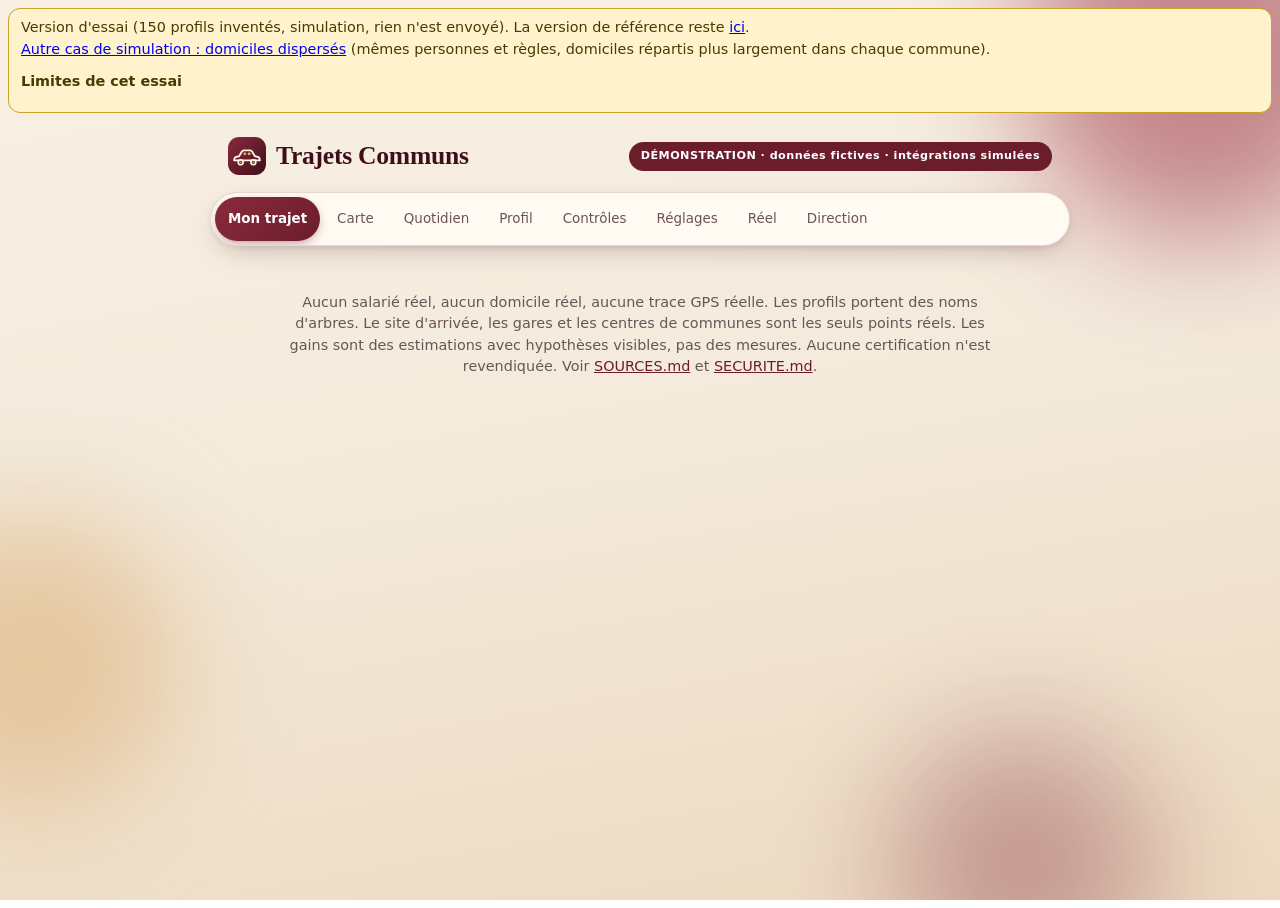
==== essai-150/index.html @ b48a5b40 "Rename 4-index.html to index.html" ====
<!doctype html>
<html lang="fr">
<head>
<meta charset="utf-8">
<meta name="viewport" content="width=device-width, initial-scale=1, viewport-fit=cover">
<meta http-equiv="Content-Security-Policy" content="default-src 'self'; script-src 'self'; style-src 'self'; img-src 'self' data: https://data.geopf.fr; connect-src https://data.geopf.fr https://router.project-osrm.org; object-src 'none'; base-uri 'self'; form-action 'none'; upgrade-insecure-requests">
<meta name="referrer" content="strict-origin-when-cross-origin">
<meta name="theme-color" content="#6b1d2c">
<title>Essai 150 profils, journées complètes - Trajets Communs</title>
<meta name="description" content="Démonstration de covoiturage domicile-travail avec données fictives : appariement, bilan CO2 et euros, contrôles anti-abus. Aucune donnée réelle.">
<link rel="stylesheet" href="../base.css">
<link rel="stylesheet" href="../extra.css">
<link rel="stylesheet" href="../parcours.css">
<link rel="stylesheet" href="../essai-leaflet/leaflet.css">
<link rel="stylesheet" href="../essai-leaflet/leaflet-essai.css">
<link rel="stylesheet" href="essai150.css">
</head>
<body>
<div class="bandeau-essai" role="note"><p>Version d'essai (150 profils inventés, simulation, rien n'est envoyé). La version de référence reste <a href="../">ici</a>.</p><p><a href="index-disperse.html">Autre cas de simulation : domiciles dispersés</a> (mêmes personnes et règles, domiciles répartis plus largement dans chaque commune).</p><details><summary>Limites de cet essai</summary><p>Aucun seuil n'est adopté : le plafond de minutes conducteur est un paramètre de simulation (Réglages). Les durées sont précalculées, sans trafic. Le tracé routier d'un groupe est demandé à OSRM (serveur public de démonstration) quand on le sélectionne. Les personnes sans groupe n'ont aucun trajet proposé et aucun repli n'est défini.</p></details></div>
<div class="fond-deco" aria-hidden="true"><i></i><i></i><i></i></div>
<header class="entete">
  <div class="marque"><svg class="logo" viewBox="0 0 48 48" role="img" aria-label="Logo Trajets Communs : une voiture partagée par deux personnes, dessinée d'un trait fin">
    <defs><linearGradient id="lg-f" x1="0" y1="0" x2="1" y2="1"><stop offset="0" stop-color="#8d2a3f"/><stop offset="1" stop-color="#3e0f19"/></linearGradient></defs>
    <rect width="48" height="48" rx="14" fill="url(#lg-f)"/>
    <path d="M8 29.5 V27.6 Q8 25.7 10.4 25.1 L14 24.3 L17.4 18.6 Q18.3 17.2 20 17 L28 17 Q29.7 17.2 30.6 18.6 L34 24.3 L37.6 25.1 Q40 25.7 40 27.6 V29.5" fill="none" stroke="#fff6e8" stroke-width="2.3" stroke-linecap="round" stroke-linejoin="round"/>
    <path d="M8 29.5 H40" fill="none" stroke="#fff6e8" stroke-width="2.3" stroke-linecap="round"/>
    <circle cx="16" cy="32" r="3.1" fill="#4a1320" stroke="#fff6e8" stroke-width="2.1"/>
    <circle cx="32" cy="32" r="3.1" fill="#4a1320" stroke="#fff6e8" stroke-width="2.1"/>
    <circle cx="16" cy="32" r="1.1" fill="#e3b765"/>
    <circle cx="32" cy="32" r="1.1" fill="#e3b765"/>
    <circle cx="21.3" cy="21.3" r="1.8" fill="#e3b765"/>
    <circle cx="26.7" cy="21.3" r="1.8" fill="#e3b765"/>
  </svg><h1>Trajets Communs</h1></div>
  <span class="etiq-demo" role="note">DÉMONSTRATION · données fictives · intégrations simulées</span>
</header>
<nav class="onglets onglets-large" role="tablist" aria-label="Sections">
  <button data-vue="parcours" class="actif" role="tab">Mon trajet</button>
  <button data-vue="carte" role="tab">Carte</button>
  <button data-vue="semaine" role="tab">Quotidien</button>
  <button data-vue="profil" role="tab">Profil</button>
  <button data-vue="controles" role="tab">Contrôles</button>
  <button data-vue="reglages" role="tab">Réglages</button>
  <button data-vue="reel" role="tab">Réel</button>
  <button data-vue="dg" role="tab">Direction</button>
</nav>
<main>
  <section id="vue-parcours" class="vue actif"></section>
  <section id="vue-carte" class="vue"></section>
  <section id="vue-semaine" class="vue"></section>
  <section id="vue-profil" class="vue"></section>
  <section id="vue-controles" class="vue"></section>
  <section id="vue-reglages" class="vue"></section>
  <section id="vue-reel" class="vue"></section>
  <section id="vue-dg" class="vue"></section>
</main>
<section id="resume150" aria-label="Bilan des journées simulées"></section>
<footer class="pied">
  <p>Aucun salarié réel, aucun domicile réel, aucune trace GPS réelle. Les profils portent des noms d'arbres. Le site d'arrivée, les gares et les centres de communes sont les seuls points réels. Les gains sont des estimations avec hypothèses visibles, pas des mesures. Aucune certification n'est revendiquée. Voir <a href="SOURCES.md">SOURCES.md</a> et <a href="SECURITE.md">SECURITE.md</a>.</p>
</footer>
<script src="../data.js"></script>
<script src="params150.js"></script>
<script src="route-data150.js"></script>
<script src="engine-v2.js"></script>
<script src="population150.js"></script>
<script src="traces150.js"></script>
<script src="app150.js"></script>
<script src="../essai-leaflet/leaflet.js"></script>
<script src="parcours150.js"></script>
<script src="resume150.js"></script>
</body>
</html>
---- base.css ----
/* Beige et bordeaux, matières en verre dépoli. Tout reste lisible sans l'effet (repli opaque) et sans animation (prefers-reduced-motion). */
:root{
 --beige:#f4ebdd;--beige-2:#ead9c0;--creme:#fffaf2;
 --bordeaux:#6b1d2c;--bordeaux-2:#8a2a3c;--bordeaux-nuit:#3e0f19;
 --texte:#2a1a1b;--doux:#6a5456;--ok:#2f6b3f;--alerte:#9c1c1c;--or:#b9802f;
 --verre:rgba(255,250,243,.66);--verre-fort:rgba(255,250,243,.84);--bord:rgba(107,29,44,.16);
 --ombre:0 10px 30px -12px rgba(62,15,25,.35),0 2px 6px rgba(62,15,25,.08);
 --rayon:20px;--ease:cubic-bezier(.22,.8,.3,1);
 --serif:ui-serif,"New York","Iowan Old Style",Georgia,"Times New Roman",serif;
}
*{box-sizing:border-box;margin:0}
html{-webkit-text-size-adjust:100%;scroll-padding-top:86px}
body{font-family:system-ui,-apple-system,"Segoe UI",Roboto,sans-serif;color:var(--texte);line-height:1.5;background:linear-gradient(170deg,#f8f0e3 0%,var(--beige) 45%,#ecd9bf 100%);background-attachment:fixed;min-height:100vh;padding-bottom:env(safe-area-inset-bottom);overflow-x:hidden}
.fond-deco{position:fixed;inset:0;z-index:-1;pointer-events:none;overflow:hidden}
.fond-deco i{position:absolute;border-radius:50%;filter:blur(60px);opacity:.55}
.fond-deco i:nth-child(1){width:360px;height:360px;background:#9c3347;top:-120px;right:-100px;animation:flotte 16s ease-in-out infinite alternate}
.fond-deco i:nth-child(2){width:300px;height:300px;background:#d9a86b;bottom:10%;left:-120px;opacity:.5;animation:flotte 20s ease-in-out infinite alternate-reverse}
.fond-deco i:nth-child(3){width:260px;height:260px;background:#7a2236;bottom:-90px;right:10%;opacity:.35;animation:flotte 18s ease-in-out infinite alternate}
@keyframes flotte{to{transform:translate(30px,24px) scale(1.08)}}

.entete{padding:calc(16px + env(safe-area-inset-top)) 18px 10px;max-width:860px;margin:0 auto;display:flex;flex-wrap:wrap;justify-content:space-between;align-items:center;gap:10px}
.marque{display:flex;align-items:center;gap:10px}
.logo{width:34px;height:34px;border-radius:50%;background:radial-gradient(circle at 35% 30%,#fff 0 18%,transparent 19%),radial-gradient(circle,var(--creme) 0 44%,var(--bordeaux) 46% 100%);box-shadow:var(--ombre);flex-shrink:0}
.entete h1{font-family:var(--serif);font-size:1.35rem;color:var(--bordeaux-nuit);letter-spacing:-.01em;font-weight:700}
.semaine-nav{display:flex;align-items:center;gap:6px;background:var(--verre);border:1px solid var(--bord);border-radius:999px;padding:3px;backdrop-filter:blur(14px) saturate(1.4);-webkit-backdrop-filter:blur(14px) saturate(1.4)}
.semaine-nav button{background:transparent;border:0;color:var(--bordeaux);font-size:1.3rem;width:40px;height:40px;border-radius:50%;cursor:pointer;transition:background .2s,transform .2s var(--ease)}
.semaine-nav button:hover{background:rgba(107,29,44,.1)}.semaine-nav button:active{transform:scale(.92)}
.semaine-nav span{font-size:.88rem;font-weight:600;color:var(--bordeaux-nuit);padding:0 6px;min-width:120px;text-align:center}

.onglets{display:flex;gap:4px;position:sticky;top:8px;z-index:5;max-width:560px;margin:6px auto 8px;padding:4px;width:calc(100% - 24px);background:var(--creme);border:1px solid var(--bord);border-radius:999px;box-shadow:var(--ombre);backdrop-filter:blur(18px) saturate(1.5);-webkit-backdrop-filter:blur(18px) saturate(1.5)}
.onglets button{flex:1;padding:9px 4px;background:none;border:0;border-radius:999px;font-size:.84rem;color:var(--doux);cursor:pointer;transition:background .25s var(--ease),color .25s,transform .15s}
.onglets button:active{transform:scale(.96)}
.onglets button.actif{background:linear-gradient(135deg,var(--bordeaux-2),var(--bordeaux));color:#fff;font-weight:600;box-shadow:0 4px 12px -4px rgba(107,29,44,.6)}
main{max-width:860px;margin:0 auto;padding:10px 12px 20px}
.vue{display:none}.vue.actif{display:block;animation:entree .45s var(--ease) both}
@keyframes entree{from{opacity:0;transform:translateY(10px)}to{opacity:1;transform:none}}

.carte,.bandeau-budget,.hero{background:var(--verre);border:1px solid rgba(255,255,255,.7);box-shadow:var(--ombre),inset 0 1px 0 rgba(255,255,255,.8);border-radius:var(--rayon);padding:16px;margin-bottom:12px;backdrop-filter:blur(18px) saturate(1.5);-webkit-backdrop-filter:blur(18px) saturate(1.5)}
@supports not ((backdrop-filter:blur(1px)) or (-webkit-backdrop-filter:blur(1px))){.carte,.bandeau-budget,.hero,.onglets,.semaine-nav{background:var(--verre-fort)}}
h2{font-family:var(--serif);color:var(--bordeaux-nuit);font-weight:700;letter-spacing:-.01em}
h3{color:var(--bordeaux)}

/* Bloc de génération */
.hero{background:linear-gradient(150deg,rgba(255,250,243,.8),rgba(246,228,208,.62));padding:20px 18px}
.surtitre{font-size:.76rem;text-transform:uppercase;letter-spacing:.09em;color:var(--bordeaux-2);font-weight:700}
.hero h2{font-size:1.55rem;line-height:1.18;margin:6px 0 8px}
.sous-titre{color:var(--doux);font-size:.93rem;max-width:56ch}
.hero-actions{display:flex;flex-wrap:wrap;gap:10px;margin-top:16px}
.statut{margin-top:10px}
button{font:inherit;min-height:44px;cursor:pointer}
.principal,button.petit.principal{background:linear-gradient(135deg,#9b2d42,var(--bordeaux) 60%,var(--bordeaux-nuit));color:#fff;border:0;box-shadow:0 8px 20px -8px rgba(107,29,44,.8),inset 0 1px 0 rgba(255,255,255,.25);position:relative;overflow:hidden}
.grand{padding:13px 22px;border-radius:999px;font-size:1rem;font-weight:650}
.principal::after{content:"";position:absolute;inset:0;background:linear-gradient(110deg,transparent 35%,rgba(255,255,255,.28) 50%,transparent 65%);transform:translateX(-120%)}
.principal:hover::after{transform:translateX(120%);transition:transform .8s var(--ease)}
.principal:hover{transform:translateY(-1px)}.principal:active{transform:scale(.97)}
.grand,.secondaire,button.petit{transition:transform .2s var(--ease),box-shadow .2s,background .2s}
.secondaire{padding:12px 18px;border-radius:999px;border:1px solid var(--bord);background:rgba(255,255,255,.55);color:var(--bordeaux);font-weight:600}
.secondaire:hover{background:#fff}.secondaire:active{transform:scale(.97)}
.alerte,.alerte-carte{background:#fbe9e7;border:1px solid #e6b3ad;color:#7a1a14;border-radius:12px;padding:8px 12px;font-size:.86rem;margin-top:10px}
.alerte-carte{margin:6px 0}
.filtres{margin-top:14px;animation:entree .35s var(--ease) both}
.groupe{border:1px solid var(--bord);border-radius:16px;padding:12px;margin:10px 0;background:rgba(255,255,255,.4);min-width:0}
.groupe legend{font-weight:700;color:var(--bordeaux);padding:0 6px;font-size:.95rem}
.groupe legend small{font-weight:500;color:var(--doux);font-size:.74rem;margin-left:4px}
.puces{display:grid;grid-template-columns:repeat(auto-fill,minmax(128px,1fr));gap:8px;margin-top:8px}
.puce{position:relative;display:block}
.puce input{position:absolute;opacity:0;inset:0;width:100%;height:100%;margin:0;cursor:pointer}
.puce span{display:flex;flex-direction:column;border:1px solid var(--bord);background:rgba(255,255,255,.7);color:var(--texte);border-radius:14px;padding:7px 13px;font-size:.86rem;min-height:44px;justify-content:center;transition:background .2s,color .2s,transform .15s var(--ease)}
.puce span small{font-size:.68rem;color:var(--doux);line-height:1.2;max-width:22ch}
.puce:hover span{background:#fff}.puce input:active+span{transform:scale(.95)}
.puce input:checked+span{background:linear-gradient(135deg,var(--bordeaux-2),var(--bordeaux));color:#fff;border-color:var(--bordeaux);animation:pop .3s var(--ease)}
.puce input:checked+span small{color:#f0d9dc}
.puce input:checked+span::before{content:"✓ Exclu";font-size:.68rem;font-weight:700;letter-spacing:.03em}
.puce input:focus-visible+span{outline:3px solid var(--or);outline-offset:2px}
.puce-mot{display:inline-flex;justify-self:start;align-items:center;gap:4px;background:var(--bordeaux);color:#fff;border-radius:14px;padding:4px 4px 4px 12px;font-size:.86rem}
.retire{background:rgba(255,255,255,.2);border:0;color:#fff;border-radius:50%;width:32px;height:32px;min-height:32px}
@keyframes pop{0%{transform:scale(.92)}60%{transform:scale(1.05)}100%{transform:scale(1)}}

/* Cartes de repas */
.liste-repas{display:grid;gap:12px}
.repas{padding:0;overflow:hidden;display:grid;grid-template-columns:1fr}
.repas .visuel{position:relative;aspect-ratio:360/216;max-height:230px;overflow:hidden;background:var(--beige-2)}
.repas .visuel :is(svg,img){display:block;width:100%;height:100%;object-fit:cover}
.etiquette{position:absolute;left:10px;bottom:8px;font-size:.66rem;background:rgba(255,250,243,.8);color:var(--doux);border-radius:999px;padding:2px 9px;backdrop-filter:blur(6px);-webkit-backdrop-filter:blur(6px)}
.repas .corps{padding:14px 16px 6px}
.repas .detail{margin:0 16px 14px}
.repas.conflit{outline:2px solid #d98b84}
.anime .repas{animation:monte .6s var(--ease) both;animation-delay:calc(var(--i)*70ms)}
.anime .repas .visuel :is(svg,img){animation:assiette .8s var(--ease) both;animation-delay:calc(var(--i)*70ms)}
@keyframes monte{from{opacity:0;transform:translateY(22px) scale(.98)}to{opacity:1;transform:none}}
@keyframes assiette{from{transform:scale(1.12) rotate(-3deg)}to{transform:none}}
.vapeur path{animation:vapeur 3.2s ease-in-out infinite;stroke-dasharray:60;transform-origin:center}
.vapeur path:nth-child(2){animation-delay:.6s}.vapeur path:nth-child(3){animation-delay:1.2s}
@keyframes vapeur{0%{opacity:0;stroke-dashoffset:60}40%{opacity:.8}100%{opacity:0;stroke-dashoffset:-30}}
.repas-tete{display:flex;justify-content:space-between;align-items:flex-start;gap:8px}
.repas-tete h2{font-size:1.15rem;line-height:1.25}
.jour{color:var(--bordeaux-2);font-size:.72rem;font-weight:700;letter-spacing:.07em;margin-bottom:3px;text-transform:uppercase}
.puces-info{margin-top:8px;display:flex;flex-wrap:wrap;gap:4px}
.badge{display:inline-block;font-size:.72rem;padding:3px 10px;border-radius:999px;background:rgba(107,29,44,.09);color:var(--bordeaux);font-weight:600}
.badge.long{background:#f6e1c0;color:#7a4b0a}
.meta{color:var(--doux);font-size:.8rem;margin-top:6px}
.allerg{color:#7a4b0a;font-weight:600}
.actions{display:flex;gap:8px;margin:12px 0 8px;flex-wrap:wrap}
button.petit{font-size:.84rem;padding:8px 14px;border-radius:999px;border:1px solid rgba(107,29,44,.35);background:rgba(255,255,255,.6);color:var(--bordeaux);font-weight:600}
button.petit:hover{background:#fff}button.petit:active{transform:scale(.96)}
.detail{border-top:1px dashed var(--bord);padding-top:10px;font-size:.9rem;animation:entree .3s var(--ease) both}
.detail h3{font-size:.9rem;margin:10px 0 4px}.detail ul{padding-left:18px}.detail li{margin:2px 0}
.alternatives{background:#f8ebd0;border-radius:12px;padding:8px 10px;font-size:.8rem;margin-top:8px;color:#5f3b05}
.masque{display:none}
.bandeau-budget{display:flex;justify-content:space-between;align-items:center;gap:12px}
.bandeau-budget .montant{font-size:1.25rem;font-weight:700;font-family:var(--serif);white-space:nowrap}
.ok{color:var(--ok)}.ko{color:var(--alerte)}
.note{font-size:.8rem;color:var(--doux);margin-top:8px}
.complements h2{font-size:1.05rem}

/* Bilan, courses, foyer */
.limites{border:1px solid var(--bord);border-left:4px solid var(--bordeaux);background:rgba(255,255,255,.55);border-radius:12px;padding:10px 14px;margin:10px 0;font-size:.86rem}
.limites h3{font-size:.95rem;margin-bottom:4px}
.limites ul{padding-left:18px}.limites li{margin:4px 0}
.table-wrap{overflow-x:auto}
table{width:100%;border-collapse:collapse;font-size:.85rem}
th,td{text-align:right;padding:7px 8px;border-bottom:1px solid var(--bord)}
th:first-child,td:first-child{text-align:left}
th{color:var(--bordeaux);font-weight:700}
.barre{height:8px;background:rgba(107,29,44,.12);border-radius:4px;overflow:hidden;min-width:70px}
.barre>i{display:block;height:100%;background:linear-gradient(90deg,#b8485c,var(--bordeaux));transition:width .6s var(--ease)}
.barre>i.depasse{background:#c04b2a}
.reperes li{margin:4px 0;font-size:.9rem;list-style:none}
.incomplet{display:block;font-size:.65rem;color:#8a4b00;max-width:160px}
.rayon-titre{font-family:var(--serif);font-size:1rem;margin:16px 0 6px;color:var(--bordeaux)}
.ligne-course{display:flex;justify-content:space-between;align-items:center;padding:8px 0;border-bottom:1px solid var(--bord);font-size:.92rem;gap:8px;transition:opacity .3s}
.ligne-course .qte{color:var(--doux);white-space:nowrap;font-size:.84rem}
.ligne-course.barree{opacity:.45;text-decoration:line-through}
.ligne-course label{display:flex;align-items:center;gap:10px;min-height:32px}
.ligne-course input{width:22px;height:22px;flex-shrink:0;accent-color:var(--bordeaux)}
.ligne-course span:first-child{overflow-wrap:anywhere}
.total-courses{font-weight:700;margin-top:14px;font-size:1.05rem}
form.ajout{display:flex;gap:8px;margin-top:12px}
form.ajout input,.ajout select{flex:1;min-width:0;max-width:100%;padding:10px 12px;border:1px solid var(--bord);border-radius:14px;font-size:.92rem;background:rgba(255,255,255,.8);color:var(--texte)}
form.ajout button{padding:10px 18px;border:0;border-radius:999px;background:var(--bordeaux);color:#fff;font-weight:600}
.champ{margin-bottom:14px}
.champ label{display:block;font-size:.85rem;font-weight:600;margin-bottom:4px;color:var(--bordeaux-nuit)}
.champ input[type=number],.champ select{width:100%;padding:10px 12px;border:1px solid var(--bord);border-radius:14px;font-size:.95rem;background:rgba(255,255,255,.8)}
.coches{display:flex;flex-wrap:wrap;gap:8px}
.coches label{border:1px solid var(--bord);border-radius:999px;padding:7px 13px;font-size:.82rem;cursor:pointer;background:rgba(255,255,255,.6);font-weight:500;margin:0;display:inline-flex;align-items:center;gap:6px;min-height:40px}
.coches input{accent-color:var(--bordeaux)}
.pyramide{padding-left:20px;font-size:.9rem}.pyramide li{padding:10px 0;border-bottom:1px solid var(--bord)}
.pied{padding:18px 16px 28px;font-size:.72rem;color:var(--doux);text-align:center;max-width:760px;margin:0 auto}
.pied a{color:var(--bordeaux)}
small{font-weight:normal}
.sr-only{position:absolute;width:1px;height:1px;padding:0;overflow:hidden;clip:rect(0,0,0,0);white-space:nowrap}
input,select{font:inherit}
button:focus-visible,input:focus-visible,select:focus-visible,summary:focus-visible{outline:3px solid var(--or);outline-offset:2px}

@media (min-width:720px){
 .entete h1{font-size:1.6rem}
 .hero h2{font-size:2rem}
 .repas{grid-template-columns:300px 1fr;grid-template-rows:auto auto}
 .repas .visuel{grid-row:1/3;max-height:none;aspect-ratio:auto;height:100%;min-height:240px}
 .repas .visuel :is(svg,img){height:100%}
 .repas .detail{grid-column:2}
 main{padding:14px 16px 24px}
}
@media(max-width:420px){
 form.ajout{flex-wrap:wrap}.ajout input,.ajout select{flex-basis:100%}
 .table-wrap table{font-size:.75rem}th,td{padding:6px 4px}.barre{min-width:35px}
 .hero h2{font-size:1.35rem}.grand{width:100%}.hero-actions .secondaire{width:100%}
 .semaine-nav span{min-width:0;font-size:.8rem}
 .onglets button{font-size:.76rem}
}
@media (prefers-reduced-motion:reduce){
 *,*::before,*::after{animation:none!important;transition:none!important;scroll-behavior:auto!important}
}

#vue-profil .note{margin-bottom:14px}

/* Une quantité d’achat longue reste lisible à 320 px. */
.ligne-course{align-items:flex-start;flex-wrap:wrap}.ligne-course label{flex:1 1 180px;min-width:0}.ligne-course .qte{white-space:normal;overflow-wrap:anywhere;flex:0 1 340px;line-height:1.5}.note-achat{display:block;font-size:.76rem;margin-top:3px}
@media(max-width:600px){.ligne-course .qte{flex-basis:100%;padding-left:32px}.detail li{overflow-wrap:anywhere}}

/* Choix explicite à l'ajout d'un plat : remplacer un dîner prévu ou ajouter un 8e repas. */
#formRepas{flex-wrap:wrap}
.choix-ajout{flex-basis:100%;min-width:0;border:1px solid var(--bord);border-radius:14px;padding:8px 12px 12px;display:grid;gap:8px;background:rgba(255,255,255,.45)}
.choix-ajout legend{font-size:.82rem;font-weight:700;color:var(--bordeaux);padding:0 6px}
.choix-ajout .choix{display:flex;align-items:center;gap:8px;font-size:.9rem;cursor:pointer;min-height:32px}
.choix-ajout input[type=radio]{flex:0 0 auto;width:18px;height:18px;accent-color:var(--bordeaux)}
.choix-ajout .choix-cible{display:block}
.choix-ajout .choix-cible select{width:100%;padding:9px 12px;border:1px solid var(--bord);border-radius:12px;font-size:.88rem;background:rgba(255,255,255,.8);color:var(--texte)}
.repas-plus h3{margin-top:14px}
.ligne-repas-plus{display:flex;justify-content:space-between;align-items:center;gap:8px;flex-wrap:wrap;padding:6px 0;border-bottom:1px solid var(--bord);font-size:.92rem}
---- extra.css ----
/* Compléments à la direction artistique beige et bordeaux. */
main{max-width:860px;margin:0 auto;padding:0 12px 20px}
.onglets-large{max-width:860px;overflow-x:auto;scrollbar-width:none}
.onglets-large::-webkit-scrollbar{display:none}
.onglets-large button{flex:0 0 auto;padding:9px 13px;min-height:44px}
.etiq-demo{font-size:.7rem;font-weight:700;letter-spacing:.04em;color:#fff;background:var(--bordeaux);padding:6px 12px;border-radius:999px}
h2{font-family:var(--serif);color:var(--bordeaux-nuit);font-size:1.25rem;margin:2px 0 8px}
h3{font-family:var(--serif);color:var(--bordeaux-nuit);font-size:1.02rem;margin:0 0 6px}
p,li{font-size:.9rem}
.doux{color:var(--doux);font-size:.82rem}
.grille{display:grid;grid-template-columns:repeat(auto-fit,minmax(min(150px,100%),1fr));gap:10px;margin:10px 0}
.kpi{background:rgba(255,255,255,.7);border:1px solid var(--bord);border-radius:16px;padding:10px 12px}
.kpi b{display:block;font-family:var(--serif);font-size:1.5rem;color:var(--bordeaux-nuit);line-height:1.15}
.kpi span{font-size:.76rem;color:var(--doux)}
.kpi.neg b{color:var(--alerte)}
.etage{display:grid;grid-template-columns:1fr;gap:8px}
.barre-n{height:22px;border-radius:11px;background:linear-gradient(90deg,var(--bordeaux-2),var(--bordeaux));color:#fff;font-size:.78rem;display:flex;align-items:center;padding:0 10px;min-width:40px;white-space:nowrap}
.barre-n.c2{background:linear-gradient(90deg,#c18a45,var(--or))}
.barre-n.c3{background:linear-gradient(90deg,#4a8a5a,var(--ok))}
.tab{width:100%;border-collapse:collapse;font-size:.84rem}
.tab th,.tab td{text-align:left;padding:6px 8px;border-bottom:1px solid var(--bord);vertical-align:top}
.tab th{color:var(--bordeaux);font-weight:700;font-size:.76rem}
.tab td.n{text-align:right;font-variant-numeric:tabular-nums}
.note-limite{background:#fff6e3;border:1px solid #e8cf9a;border-radius:12px;padding:8px 12px;font-size:.82rem;margin:8px 0;color:#5b4318}
.sim{background:#eef3ee;border:1px dashed #7ba083;border-radius:12px;padding:8px 12px;font-size:.8rem;margin:8px 0;color:#26482f}
.barre-outils{display:flex;flex-wrap:wrap;gap:8px;align-items:center;margin:6px 0 10px}
.barre-outils button,.barre-outils select{min-height:44px;border-radius:999px;border:1px solid var(--bord);background:rgba(255,255,255,.7);color:var(--bordeaux);padding:0 14px;font-size:.86rem;font-weight:600;cursor:pointer}
.barre-outils button.actif{background:linear-gradient(135deg,var(--bordeaux-2),var(--bordeaux));color:#fff}
.barre-outils label{font-size:.82rem;color:var(--doux)}
.trajet{background:var(--verre-fort);border:1px solid var(--bord);border-radius:16px;padding:12px;margin-bottom:10px}
.trajet-tete{display:flex;justify-content:space-between;gap:8px;flex-wrap:wrap;align-items:center}
.heure{font-family:var(--serif);font-size:1.15rem;color:var(--bordeaux-nuit)}
.puce-etat{font-size:.72rem;font-weight:700;border-radius:999px;padding:3px 10px}
.e-prop{background:#eee;color:#555}.e-res{background:#fdeccd;color:#6b4a0c}.e-conf{background:#dcefe0;color:#1f5a30}
.ligne-m{display:flex;flex-wrap:wrap;gap:6px 14px;font-size:.78rem;color:var(--doux);margin-top:6px}
.masque-id{letter-spacing:.2em;color:var(--doux)}
.champ-l{display:grid;grid-template-columns:1fr auto;gap:4px 10px;align-items:center;margin:10px 0 2px}
.champ-l input[type=range]{width:100%;min-height:32px;accent-color:#6b1d2c}
.champ-l input[type=number],.champ-l input[type=time]{min-height:40px;border-radius:10px;border:1px solid var(--bord);padding:0 8px;background:#fff;width:90px;font-size:.9rem}
.champ-l .v{font-weight:700;color:var(--bordeaux-nuit);min-width:56px;text-align:right}
.champ-l .src{grid-column:1/-1;font-size:.72rem;color:var(--doux)}
svg.carte-svg{width:100%;height:auto;background:rgba(255,250,243,.7);border:1px solid var(--bord);border-radius:16px}
.leg{display:flex;flex-wrap:wrap;gap:10px;font-size:.75rem;color:var(--doux);margin-top:6px}
.leg i{display:inline-block;width:10px;height:10px;border-radius:50%;margin-right:4px}.leg i.los{border-radius:0;transform:rotate(45deg);margin:0 6px 0 2px}
.statuts li{margin:4px 0}
.s-non{color:var(--alerte);font-weight:700}.s-fait{color:var(--ok);font-weight:700}.s-sim{color:#8a6a1a;font-weight:700}
.verdict{font-weight:700}
.v-corr{color:var(--ok)}.v-rev{color:#8a6a1a}.v-rej{color:var(--alerte)}
@media (prefers-reduced-motion:reduce){*{animation:none!important;transition:none!important}}

.plage{display:flex;flex-direction:column;gap:4px}
.plage input[type=time]{width:112px}

@media (max-width:640px){.onglets-large{flex-wrap:wrap;overflow:visible;border-radius:22px;position:static}.onglets-large button{flex:1 1 22%;padding:9px 6px}}

@media (prefers-reduced-motion:reduce){*,*::before,*::after{animation:none!important;transition:none!important}}
.barre-outils select{max-width:100%;box-sizing:border-box;min-height:44px}

.semaine{display:grid;gap:8px;grid-template-columns:1fr}
@media (min-width:700px){.semaine{grid-template-columns:minmax(0,1fr) minmax(0,1fr)}}
.case-sem{border:1px solid var(--bord);border-radius:14px;padding:10px 12px;background:#fffaf3}
.case-tete{display:flex;justify-content:space-between;gap:8px;align-items:center;margin-bottom:4px}
.case-sem.e-conge{opacity:.7}
.case-sem .rec{display:flex;gap:8px;align-items:center;margin:6px 0;min-height:44px}
.case-sem .rec input{width:22px;height:22px}
.case-sem .barre-outils button{min-height:44px}

.liste-carte{padding-left:20px;margin:6px 0}.liste-carte li{margin:6px 0}details summary{min-height:44px;display:flex;align-items:center;cursor:pointer}

.tab td.num{text-align:right;white-space:nowrap}

.case-sem details,.sim details{margin-top:4px}.case-sem details p,.sim details p{margin:4px 0}
.puce-etat{font-size:.8rem}.doux{font-size:.88rem}.sim{font-size:.86rem}

.hm-wrap{display:inline-flex;flex-direction:column;gap:1px}
.hm{width:4.6em;text-align:center;font:inherit;padding:3px 2px;border:1px solid var(--bord);border-radius:8px;background:#fffdf8;color:var(--encre)}
.hm.ko{border-color:#a1122b;box-shadow:0 0 0 2px #a1122b33}
.hm-err{color:#7a1020;font-size:.72rem;max-width:11em;line-height:1.2}
.hm-err:empty{display:none}
.ligne-cx{display:flex;gap:8px;align-items:center;margin:10px 0;font-weight:600}
.ligne-cx input{width:20px;height:20px;accent-color:#6b1d2c}
html.cx{--doux:#463234;--bord:rgba(62,15,25,.55);--verre:#fffaf2;--verre-fort:#fff}
html.cx .fond-deco{display:none}
html.cx .carte,html.cx .kpi,html.cx .bandeau-budget,html.cx .hero{background:#fffaf2}
/* Table de sensibilité : tient dans 390 px sans débordement */
#vue-dg .tab{table-layout:fixed}
#vue-dg .tab th:first-child,#vue-dg .tab td:first-child{width:30%}
#vue-dg .tab th,#vue-dg .tab td{overflow-wrap:break-word}
#vue-dg .tab td.num{white-space:normal}
#vue-dg .tab th,#vue-dg .tab td{hyphens:auto}
#vue-dg .tab th{font-size:.7rem}
#vue-dg .tab th.grp{text-align:center;border-bottom:1px solid var(--bord)}

/* Reflux zoom 200 % et très petites largeurs : rien ne dépasse horizontalement */
.carte,.grille,.champ-l,.semaine,.trajet,.etage,.barre-outils,li{min-width:0}
.barre-outils>*{min-width:0;max-width:100%}
p,.doux,.sim,.note-limite,.src,li,summary,.case-sem,.leg,.puce-etat{overflow-wrap:break-word}
.src{overflow-wrap:anywhere}
.grille>*{min-width:0;overflow-wrap:break-word}
#vue-profil .tab{table-layout:fixed}
#vue-profil .tab th,#vue-profil .tab td{overflow-wrap:break-word;hyphens:auto}
#vue-carte select{max-width:100%}
@media (max-width:480px){
 .champ-l{flex-wrap:wrap}
 .champ-l input[type=number],.champ-l input[type=time]{width:72px}
 .champ-l .v{min-width:0}
 .plage{flex-wrap:wrap}
 .hm{width:4em}
 .semaine{grid-template-columns:minmax(0,1fr)}
 .case-sem>*{min-width:0}
}
.case-tete{flex-wrap:wrap}
.case-tete>*{min-width:0}
.puce-etat{white-space:normal;text-align:center}

/* Profil : sous 480 px (dont zoom 200 %), la grille horaire devient des blocs par jour à libellés explicites */
@media (max-width:480px){
 #vue-profil .tab thead{position:absolute;left:-9999px}
 #vue-profil .tab,#vue-profil .tab tbody,#vue-profil .tab tr,#vue-profil .tab td{display:block;width:auto;text-align:left}
 #vue-profil .tab{table-layout:auto}
 #vue-profil .tab tr{border-bottom:2px solid var(--bord);padding:8px 0}
 #vue-profil .tab td{border:0;padding:3px 0;display:flex;align-items:center;gap:8px;flex-wrap:wrap}
 #vue-profil .tab td[data-l]::before{content:attr(data-l);font-weight:700;color:var(--bordeaux);font-size:.76rem;min-width:6.5em}
 #vue-profil .tab td:first-child{font-size:1rem;font-weight:700;display:block}
 #vue-profil .plage{display:flex;flex-wrap:wrap;gap:4px}
 #vue-profil .hm{width:4.2em;font-size:.9rem}
}

/* Impression : on imprime l'onglet courant, sans navigation ni boutons */
@media print{
 .onglets-large,.barre-outils,button{display:none!important}
 body{background:#fff}
 .carte{box-shadow:none;border:1px solid #999}
 .case-sem,.grille>*,.etage{break-inside:avoid}
 h2,h3{break-after:avoid}
}

/* Accueil carte : détail du trajet choisi et zone de décision */
.carte-detail{border-top:1px solid var(--bord);margin-top:10px;padding-top:8px}
.carte-detail,.actions-carte{min-width:0}
.actions-carte{margin-top:8px}
.carte-svg .trace,.carte-svg .domi{cursor:pointer}

/* Carte : jours, sens, cartes horaires, zoom flottant, logo (12:35) */
.seg-jours,.seg-sens{display:flex;gap:6px;margin:6px 0}
.seg-jours button,.seg-sens button{flex:1 1 0;min-width:0;min-height:44px;border-radius:999px;border:1px solid var(--bord);background:rgba(255,255,255,.7);color:var(--bordeaux);padding:0 6px;font-size:.86rem;font-weight:600;cursor:pointer}
.seg-jours button.actif,.seg-sens button.actif{background:linear-gradient(135deg,var(--bordeaux-2),var(--bordeaux));color:#fff}
.rail-trajets{position:relative;display:flex;gap:8px;overflow-x:auto;scroll-snap-type:x proximity;padding:4px 2px 8px;margin:4px 0;-webkit-overflow-scrolling:touch}
.horaire{flex:0 0 auto;scroll-snap-align:center;display:flex;flex-direction:column;align-items:flex-start;gap:1px;min-height:52px;min-width:104px;padding:6px 12px 6px 14px;border-radius:14px;border:1px solid var(--bord);border-left:6px solid var(--c,#9a8a7a);background:rgba(255,255,255,.8);color:var(--bordeaux-nuit);font:inherit;text-align:left;cursor:pointer}
.horaire b{font-size:.95rem;font-variant-numeric:tabular-nums}.horaire span{font-size:.74rem;color:var(--doux);white-space:nowrap}
.horaire.actif{background:#fff;box-shadow:0 0 0 2px var(--c,var(--bordeaux)),var(--ombre)}
.horaire:focus-visible,.seg-jours button:focus-visible,.seg-sens button:focus-visible,.zoom-flot button:focus-visible{outline:3px solid #1f3e60;outline-offset:2px}
.carte-zone{position:relative}
.zoom-flot{position:absolute;top:8px;right:8px;display:flex;flex-direction:column;gap:6px}
.zoom-flot button{width:44px;height:44px;border-radius:50%;border:1px solid var(--bord);background:rgba(255,255,255,.92);color:var(--bordeaux);font-size:1.3rem;font-weight:700;line-height:1;cursor:pointer;box-shadow:var(--ombre)}
.zoom-flot button:disabled{opacity:.4;cursor:default}
svg.logo{background:none;border-radius:0;box-shadow:none;width:38px;height:38px}
@media print{.rail-trajets,.zoom-flot,.seg-jours,.seg-sens{display:none!important}}
---- parcours.css ----
/* Parcours d'arrivée (14:02) : étapes en grosses touches, carte toujours visible */
.pc{max-width:760px;margin:0 auto}
.pc-carte h2{font-size:1.35rem;margin:2px 0 6px;line-height:1.25}
.pc-carte h2:focus{outline:none}
.pc-prog{display:flex;gap:6px;margin-bottom:8px}
.pc-prog i{flex:1;height:5px;border-radius:3px;background:rgba(107,29,44,.15)}
.pc-prog i.on{background:var(--bordeaux)}
.pc-grille{display:grid;gap:8px;margin:10px 0 4px}
.pc-communes{grid-template-columns:repeat(2,minmax(0,1fr))}
.pc-heures{grid-template-columns:repeat(4,minmax(0,1fr))}
.pc-puce{min-height:48px;border-radius:14px;border:1px solid var(--bord);background:rgba(255,255,255,.8);color:var(--bordeaux-nuit);font-size:.95rem;font-weight:600;padding:0 8px;cursor:pointer;font-variant-numeric:tabular-nums;overflow-wrap:anywhere}
.pc-puce.actif{background:linear-gradient(135deg,var(--bordeaux-2),var(--bordeaux));color:#fff;border-color:var(--bordeaux)}
.pc-puce:focus-visible,.pc-etiq:focus-visible,.pc-lien-btn:focus-visible{outline:3px solid #1f3e60;outline-offset:2px}
.pc-recap{display:flex;flex-wrap:wrap;gap:6px;margin:6px 0}
.pc-etiq{min-height:44px;border-radius:999px;border:1px solid var(--bord);background:rgba(255,255,255,.7);color:var(--bordeaux);padding:0 14px;font-size:.86rem;font-weight:600;cursor:pointer}
.pc-reco{margin:8px 0 2px}
.pc-reco-etiq{color:var(--ok)!important;font-weight:700}
.pc-carte-zone{padding:10px}
.pc-carte-zone .carte-zone{margin-top:6px}
.pc-detail{margin-top:8px}
.pc-lien-btn{min-height:44px;border:0;background:none;color:var(--bordeaux);font-weight:700;text-decoration:underline;cursor:pointer;padding:0 4px}
.pc details.carte summary{cursor:pointer;font-weight:600;color:var(--bordeaux);min-height:44px;display:flex;align-items:center}
@media (min-width:600px){.pc-communes{grid-template-columns:repeat(3,minmax(0,1fr))}.pc-heures{grid-template-columns:repeat(6,minmax(0,1fr))}}
@media (max-width:360px){.pc-heures{grid-template-columns:repeat(3,minmax(0,1fr))}}
/* Lisibilité mobile (14:3x) : carte à fenêtre fixe, numéros d'options */
.pc .carte-svg{display:block;width:100%;height:auto;aspect-ratio:420/340;max-height:70vh}
.pc-num{display:inline-flex;align-items:center;justify-content:center;width:20px;height:20px;border-radius:50%;background:var(--c,#6b1d2c);color:#fff;font-size:.78rem;font-weight:700;margin-right:6px;vertical-align:1px}
.pc .horaire{min-width:150px}
.horaire .pc-num{color:#fff;font-size:.78rem}
---- essai-leaflet/leaflet.css ----
/* required styles */

.leaflet-pane,
.leaflet-tile,
.leaflet-marker-icon,
.leaflet-marker-shadow,
.leaflet-tile-container,
.leaflet-pane > svg,
.leaflet-pane > canvas,
.leaflet-zoom-box,
.leaflet-image-layer,
.leaflet-layer {
	position: absolute;
	left: 0;
	top: 0;
	}
.leaflet-container {
	overflow: hidden;
	}
.leaflet-tile,
.leaflet-marker-icon,
.leaflet-marker-shadow {
	-webkit-user-select: none;
	   -moz-user-select: none;
	        user-select: none;
	  -webkit-user-drag: none;
	}
/* Prevents IE11 from highlighting tiles in blue */
.leaflet-tile::selection {
	background: transparent;
}
/* Safari renders non-retina tile on retina better with this, but Chrome is worse */
.leaflet-safari .leaflet-tile {
	image-rendering: -webkit-optimize-contrast;
	}
/* hack that prevents hw layers "stretching" when loading new tiles */
.leaflet-safari .leaflet-tile-container {
	width: 1600px;
	height: 1600px;
	-webkit-transform-origin: 0 0;
	}
.leaflet-marker-icon,
.leaflet-marker-shadow {
	display: block;
	}
/* .leaflet-container svg: reset svg max-width decleration shipped in Joomla! (joomla.org) 3.x */
/* .leaflet-container img: map is broken in FF if you have max-width: 100% on tiles */
.leaflet-container .leaflet-overlay-pane svg {
	max-width: none !important;
	max-height: none !important;
	}
.leaflet-container .leaflet-marker-pane img,
.leaflet-container .leaflet-shadow-pane img,
.leaflet-container .leaflet-tile-pane img,
.leaflet-container img.leaflet-image-layer,
.leaflet-container .leaflet-tile {
	max-width: none !important;
	max-height: none !important;
	width: auto;
	padding: 0;
	}

.leaflet-container img.leaflet-tile {
	/* See: https://bugs.chromium.org/p/chromium/issues/detail?id=600120 */
	mix-blend-mode: plus-lighter;
}

.leaflet-container.leaflet-touch-zoom {
	-ms-touch-action: pan-x pan-y;
	touch-action: pan-x pan-y;
	}
.leaflet-container.leaflet-touch-drag {
	-ms-touch-action: pinch-zoom;
	/* Fallback for FF which doesn't support pinch-zoom */
	touch-action: none;
	touch-action: pinch-zoom;
}
.leaflet-container.leaflet-touch-drag.leaflet-touch-zoom {
	-ms-touch-action: none;
	touch-action: none;
}
.leaflet-container {
	-webkit-tap-highlight-color: transparent;
}
.leaflet-container a {
	-webkit-tap-highlight-color: rgba(51, 181, 229, 0.4);
}
.leaflet-tile {
	filter: inherit;
	visibility: hidden;
	}
.leaflet-tile-loaded {
	visibility: inherit;
	}
.leaflet-zoom-box {
	width: 0;
	height: 0;
	-moz-box-sizing: border-box;
	     box-sizing: border-box;
	z-index: 800;
	}
/* workaround for https://bugzilla.mozilla.org/show_bug.cgi?id=888319 */
.leaflet-overlay-pane svg {
	-moz-user-select: none;
	}

.leaflet-pane         { z-index: 400; }

.leaflet-tile-pane    { z-index: 200; }
.leaflet-overlay-pane { z-index: 400; }
.leaflet-shadow-pane  { z-index: 500; }
.leaflet-marker-pane  { z-index: 600; }
.leaflet-tooltip-pane   { z-index: 650; }
.leaflet-popup-pane   { z-index: 700; }

.leaflet-map-pane canvas { z-index: 100; }
.leaflet-map-pane svg    { z-index: 200; }

.leaflet-vml-shape {
	width: 1px;
	height: 1px;
	}
.lvml {
	behavior: url(#default#VML);
	display: inline-block;
	position: absolute;
	}


/* control positioning */

.leaflet-control {
	position: relative;
	z-index: 800;
	pointer-events: visiblePainted; /* IE 9-10 doesn't have auto */
	pointer-events: auto;
	}
.leaflet-top,
.leaflet-bottom {
	position: absolute;
	z-index: 1000;
	pointer-events: none;
	}
.leaflet-top {
	top: 0;
	}
.leaflet-right {
	right: 0;
	}
.leaflet-bottom {
	bottom: 0;
	}
.leaflet-left {
	left: 0;
	}
.leaflet-control {
	float: left;
	clear: both;
	}
.leaflet-right .leaflet-control {
	float: right;
	}
.leaflet-top .leaflet-control {
	margin-top: 10px;
	}
.leaflet-bottom .leaflet-control {
	margin-bottom: 10px;
	}
.leaflet-left .leaflet-control {
	margin-left: 10px;
	}
.leaflet-right .leaflet-control {
	margin-right: 10px;
	}


/* zoom and fade animations */

.leaflet-fade-anim .leaflet-popup {
	opacity: 0;
	-webkit-transition: opacity 0.2s linear;
	   -moz-transition: opacity 0.2s linear;
	        transition: opacity 0.2s linear;
	}
.leaflet-fade-anim .leaflet-map-pane .leaflet-popup {
	opacity: 1;
	}
.leaflet-zoom-animated {
	-webkit-transform-origin: 0 0;
	    -ms-transform-origin: 0 0;
	        transform-origin: 0 0;
	}
svg.leaflet-zoom-animated {
	will-change: transform;
}

.leaflet-zoom-anim .leaflet-zoom-animated {
	-webkit-transition: -webkit-transform 0.25s cubic-bezier(0,0,0.25,1);
	   -moz-transition:    -moz-transform 0.25s cubic-bezier(0,0,0.25,1);
	        transition:         transform 0.25s cubic-bezier(0,0,0.25,1);
	}
.leaflet-zoom-anim .leaflet-tile,
.leaflet-pan-anim .leaflet-tile {
	-webkit-transition: none;
	   -moz-transition: none;
	        transition: none;
	}

.leaflet-zoom-anim .leaflet-zoom-hide {
	visibility: hidden;
	}


/* cursors */

.leaflet-interactive {
	cursor: pointer;
	}
.leaflet-grab {
	cursor: -webkit-grab;
	cursor:    -moz-grab;
	cursor:         grab;
	}
.leaflet-crosshair,
.leaflet-crosshair .leaflet-interactive {
	cursor: crosshair;
	}
.leaflet-popup-pane,
.leaflet-control {
	cursor: auto;
	}
.leaflet-dragging .leaflet-grab,
.leaflet-dragging .leaflet-grab .leaflet-interactive,
.leaflet-dragging .leaflet-marker-draggable {
	cursor: move;
	cursor: -webkit-grabbing;
	cursor:    -moz-grabbing;
	cursor:         grabbing;
	}

/* marker & overlays interactivity */
.leaflet-marker-icon,
.leaflet-marker-shadow,
.leaflet-image-layer,
.leaflet-pane > svg path,
.leaflet-tile-container {
	pointer-events: none;
	}

.leaflet-marker-icon.leaflet-interactive,
.leaflet-image-layer.leaflet-interactive,
.leaflet-pane > svg path.leaflet-interactive,
svg.leaflet-image-layer.leaflet-interactive path {
	pointer-events: visiblePainted; /* IE 9-10 doesn't have auto */
	pointer-events: auto;
	}

/* visual tweaks */

.leaflet-container {
	background: #ddd;
	outline-offset: 1px;
	}
.leaflet-container a {
	color: #0078A8;
	}
.leaflet-zoom-box {
	border: 2px dotted #38f;
	background: rgba(255,255,255,0.5);
	}


/* general typography */
.leaflet-container {
	font-family: "Helvetica Neue", Arial, Helvetica, sans-serif;
	font-size: 12px;
	font-size: 0.75rem;
	line-height: 1.5;
	}


/* general toolbar styles */

.leaflet-bar {
	box-shadow: 0 1px 5px rgba(0,0,0,0.65);
	border-radius: 4px;
	}
.leaflet-bar a {
	background-color: #fff;
	border-bottom: 1px solid #ccc;
	width: 26px;
	height: 26px;
	line-height: 26px;
	display: block;
	text-align: center;
	text-decoration: none;
	color: black;
	}
.leaflet-bar a,
.leaflet-control-layers-toggle {
	background-position: 50% 50%;
	background-repeat: no-repeat;
	display: block;
	}
.leaflet-bar a:hover,
.leaflet-bar a:focus {
	background-color: #f4f4f4;
	}
.leaflet-bar a:first-child {
	border-top-left-radius: 4px;
	border-top-right-radius: 4px;
	}
.leaflet-bar a:last-child {
	border-bottom-left-radius: 4px;
	border-bottom-right-radius: 4px;
	border-bottom: none;
	}
.leaflet-bar a.leaflet-disabled {
	cursor: default;
	background-color: #f4f4f4;
	color: #bbb;
	}

.leaflet-touch .leaflet-bar a {
	width: 30px;
	height: 30px;
	line-height: 30px;
	}
.leaflet-touch .leaflet-bar a:first-child {
	border-top-left-radius: 2px;
	border-top-right-radius: 2px;
	}
.leaflet-touch .leaflet-bar a:last-child {
	border-bottom-left-radius: 2px;
	border-bottom-right-radius: 2px;
	}

/* zoom control */

.leaflet-control-zoom-in,
.leaflet-control-zoom-out {
	font: bold 18px 'Lucida Console', Monaco, monospace;
	text-indent: 1px;
	}

.leaflet-touch .leaflet-control-zoom-in, .leaflet-touch .leaflet-control-zoom-out  {
	font-size: 22px;
	}


/* layers control */

.leaflet-control-layers {
	box-shadow: 0 1px 5px rgba(0,0,0,0.4);
	background: #fff;
	border-radius: 5px;
	}
.leaflet-control-layers-toggle {
	background-image: url(images/layers.png);
	width: 36px;
	height: 36px;
	}
.leaflet-retina .leaflet-control-layers-toggle {
	background-image: url(images/layers-2x.png);
	background-size: 26px 26px;
	}
.leaflet-touch .leaflet-control-layers-toggle {
	width: 44px;
	height: 44px;
	}
.leaflet-control-layers .leaflet-control-layers-list,
.leaflet-control-layers-expanded .leaflet-control-layers-toggle {
	display: none;
	}
.leaflet-control-layers-expanded .leaflet-control-layers-list {
	display: block;
	position: relative;
	}
.leaflet-control-layers-expanded {
	padding: 6px 10px 6px 6px;
	color: #333;
	background: #fff;
	}
.leaflet-control-layers-scrollbar {
	overflow-y: scroll;
	overflow-x: hidden;
	padding-right: 5px;
	}
.leaflet-control-layers-selector {
	margin-top: 2px;
	position: relative;
	top: 1px;
	}
.leaflet-control-layers label {
	display: block;
	font-size: 13px;
	font-size: 1.08333em;
	}
.leaflet-control-layers-separator {
	height: 0;
	border-top: 1px solid #ddd;
	margin: 5px -10px 5px -6px;
	}

/* Default icon URLs */
.leaflet-default-icon-path { /* used only in path-guessing heuristic, see L.Icon.Default */
	background-image: url(images/marker-icon.png);
	}


/* attribution and scale controls */

.leaflet-container .leaflet-control-attribution {
	background: #fff;
	background: rgba(255, 255, 255, 0.8);
	margin: 0;
	}
.leaflet-control-attribution,
.leaflet-control-scale-line {
	padding: 0 5px;
	color: #333;
	line-height: 1.4;
	}
.leaflet-control-attribution a {
	text-decoration: none;
	}
.leaflet-control-attribution a:hover,
.leaflet-control-attribution a:focus {
	text-decoration: underline;
	}
.leaflet-attribution-flag {
	display: inline !important;
	vertical-align: baseline !important;
	width: 1em;
	height: 0.6669em;
	}
.leaflet-left .leaflet-control-scale {
	margin-left: 5px;
	}
.leaflet-bottom .leaflet-control-scale {
	margin-bottom: 5px;
	}
.leaflet-control-scale-line {
	border: 2px solid #777;
	border-top: none;
	line-height: 1.1;
	padding: 2px 5px 1px;
	white-space: nowrap;
	-moz-box-sizing: border-box;
	     box-sizing: border-box;
	background: rgba(255, 255, 255, 0.8);
	text-shadow: 1px 1px #fff;
	}
.leaflet-control-scale-line:not(:first-child) {
	border-top: 2px solid #777;
	border-bottom: none;
	margin-top: -2px;
	}
.leaflet-control-scale-line:not(:first-child):not(:last-child) {
	border-bottom: 2px solid #777;
	}

.leaflet-touch .leaflet-control-attribution,
.leaflet-touch .leaflet-control-layers,
.leaflet-touch .leaflet-bar {
	box-shadow: none;
	}
.leaflet-touch .leaflet-control-layers,
.leaflet-touch .leaflet-bar {
	border: 2px solid rgba(0,0,0,0.2);
	background-clip: padding-box;
	}


/* popup */

.leaflet-popup {
	position: absolute;
	text-align: center;
	margin-bottom: 20px;
	}
.leaflet-popup-content-wrapper {
	padding: 1px;
	text-align: left;
	border-radius: 12px;
	}
.leaflet-popup-content {
	margin: 13px 24px 13px 20px;
	line-height: 1.3;
	font-size: 13px;
	font-size: 1.08333em;
	min-height: 1px;
	}
.leaflet-popup-content p {
	margin: 17px 0;
	margin: 1.3em 0;
	}
.leaflet-popup-tip-container {
	width: 40px;
	height: 20px;
	position: absolute;
	left: 50%;
	margin-top: -1px;
	margin-left: -20px;
	overflow: hidden;
	pointer-events: none;
	}
.leaflet-popup-tip {
	width: 17px;
	height: 17px;
	padding: 1px;

	margin: -10px auto 0;
	pointer-events: auto;

	-webkit-transform: rotate(45deg);
	   -moz-transform: rotate(45deg);
	    -ms-transform: rotate(45deg);
	        transform: rotate(45deg);
	}
.leaflet-popup-content-wrapper,
.leaflet-popup-tip {
	background: white;
	color: #333;
	box-shadow: 0 3px 14px rgba(0,0,0,0.4);
	}
.leaflet-container a.leaflet-popup-close-button {
	position: absolute;
	top: 0;
	right: 0;
	border: none;
	text-align: center;
	width: 24px;
	height: 24px;
	font: 16px/24px Tahoma, Verdana, sans-serif;
	color: #757575;
	text-decoration: none;
	background: transparent;
	}
.leaflet-container a.leaflet-popup-close-button:hover,
.leaflet-container a.leaflet-popup-close-button:focus {
	color: #585858;
	}
.leaflet-popup-scrolled {
	overflow: auto;
	}

.leaflet-oldie .leaflet-popup-content-wrapper {
	-ms-zoom: 1;
	}
.leaflet-oldie .leaflet-popup-tip {
	width: 24px;
	margin: 0 auto;

	-ms-filter: "progid:DXImageTransform.Microsoft.Matrix(M11=0.70710678, M12=0.70710678, M21=-0.70710678, M22=0.70710678)";
	filter: progid:DXImageTransform.Microsoft.Matrix(M11=0.70710678, M12=0.70710678, M21=-0.70710678, M22=0.70710678);
	}

.leaflet-oldie .leaflet-control-zoom,
.leaflet-oldie .leaflet-control-layers,
.leaflet-oldie .leaflet-popup-content-wrapper,
.leaflet-oldie .leaflet-popup-tip {
	border: 1px solid #999;
	}


/* div icon */

.leaflet-div-icon {
	background: #fff;
	border: 1px solid #666;
	}


/* Tooltip */
/* Base styles for the element that has a tooltip */
.leaflet-tooltip {
	position: absolute;
	padding: 6px;
	background-color: #fff;
	border: 1px solid #fff;
	border-radius: 3px;
	color: #222;
	white-space: nowrap;
	-webkit-user-select: none;
	-moz-user-select: none;
	-ms-user-select: none;
	user-select: none;
	pointer-events: none;
	box-shadow: 0 1px 3px rgba(0,0,0,0.4);
	}
.leaflet-tooltip.leaflet-interactive {
	cursor: pointer;
	pointer-events: auto;
	}
.leaflet-tooltip-top:before,
.leaflet-tooltip-bottom:before,
.leaflet-tooltip-left:before,
.leaflet-tooltip-right:before {
	position: absolute;
	pointer-events: none;
	border: 6px solid transparent;
	background: transparent;
	content: "";
	}

/* Directions */

.leaflet-tooltip-bottom {
	margin-top: 6px;
}
.leaflet-tooltip-top {
	margin-top: -6px;
}
.leaflet-tooltip-bottom:before,
.leaflet-tooltip-top:before {
	left: 50%;
	margin-left: -6px;
	}
.leaflet-tooltip-top:before {
	bottom: 0;
	margin-bottom: -12px;
	border-top-color: #fff;
	}
.leaflet-tooltip-bottom:before {
	top: 0;
	margin-top: -12px;
	margin-left: -6px;
	border-bottom-color: #fff;
	}
.leaflet-tooltip-left {
	margin-left: -6px;
}
.leaflet-tooltip-right {
	margin-left: 6px;
}
.leaflet-tooltip-left:before,
.leaflet-tooltip-right:before {
	top: 50%;
	margin-top: -6px;
	}
.leaflet-tooltip-left:before {
	right: 0;
	margin-right: -12px;
	border-left-color: #fff;
	}
.leaflet-tooltip-right:before {
	left: 0;
	margin-left: -12px;
	border-right-color: #fff;
	}

/* Printing */

@media print {
	/* Prevent printers from removing background-images of controls. */
	.leaflet-control {
		-webkit-print-color-adjust: exact;
		print-color-adjust: exact;
		}
	}
---- essai-leaflet/leaflet-essai.css ----
/* Essai Leaflet : styles propres à l'essai (aucun style en ligne, CSP) */
.pc-leaf{height:340px;border-radius:16px;border:1px solid var(--bord);overflow:hidden;background:#efe6d6;position:relative;z-index:0}
.pc-num-map{display:flex;align-items:center;justify-content:center;border-radius:50%;border:2.5px solid #fff;color:#fff;font:700 13px/1 system-ui,sans-serif;box-shadow:0 1px 4px rgba(0,0,0,.4)}
.pc-num-map.n0{background:#6b1d2c}.pc-num-map.n1{background:#2d5a8a}.pc-num-map.n2{background:#2f6b3f}.pc-num-map.n3{background:#8a2a8a}
.pc-num-map.faint{font-size:12px;opacity:.92}
.pc-site-map{color:#3e0f19;font-size:22px;line-height:22px;text-align:center;text-shadow:0 0 3px #fff,0 0 3px #fff}
.pc-tip{border:2px solid #fff;border-radius:11px;color:#fff;font-weight:700;font-size:13px;padding:2px 8px;box-shadow:none}
.pc-tip-site{background:#3e0f19}.pc-tip-vous{background:#8f5f16}
.pc-tip.leaflet-tooltip-top:before,.pc-tip.leaflet-tooltip-bottom:before{display:none}
.pc-deplace{margin-top:6px;min-height:44px;border-radius:999px;border:1px solid var(--bord);background:rgba(255,255,255,.8);color:var(--bordeaux);font-weight:600;padding:0 14px;cursor:pointer}
.pc-deplace[aria-pressed="true"]{background:var(--bordeaux);color:#fff}
.bandeau-essai{background:#fff3cd;border:1px solid #c9a227;color:#4a3a00;padding:8px 12px;border-radius:12px;margin:8px;font-size:.9rem}
.pc-adr input{width:100%;box-sizing:border-box;min-height:52px;border-radius:14px;border:1px solid var(--bord);padding:0 14px;font:inherit;font-size:1rem;background:#fff;color:var(--bordeaux-nuit)}
.pc-sugg{display:grid;gap:8px;margin:8px 0}
.pc-sug{text-align:left;padding:10px 12px;height:auto;min-height:48px}
.pc-secours{margin-top:10px}
.pc-secours summary{cursor:pointer;font-weight:600;color:var(--bordeaux);min-height:44px;display:flex;align-items:center}
---- essai-150/essai150.css ----
/* Essai 150 : la carte garde une hauteur bornée (fenêtre carrée) quelle que soit la distance. */
svg.carte-svg{display:block;width:100%;height:auto;aspect-ratio:1/1;max-height:68vh;margin:0 auto}
.bandeau-essai details summary{cursor:pointer;font-weight:700}
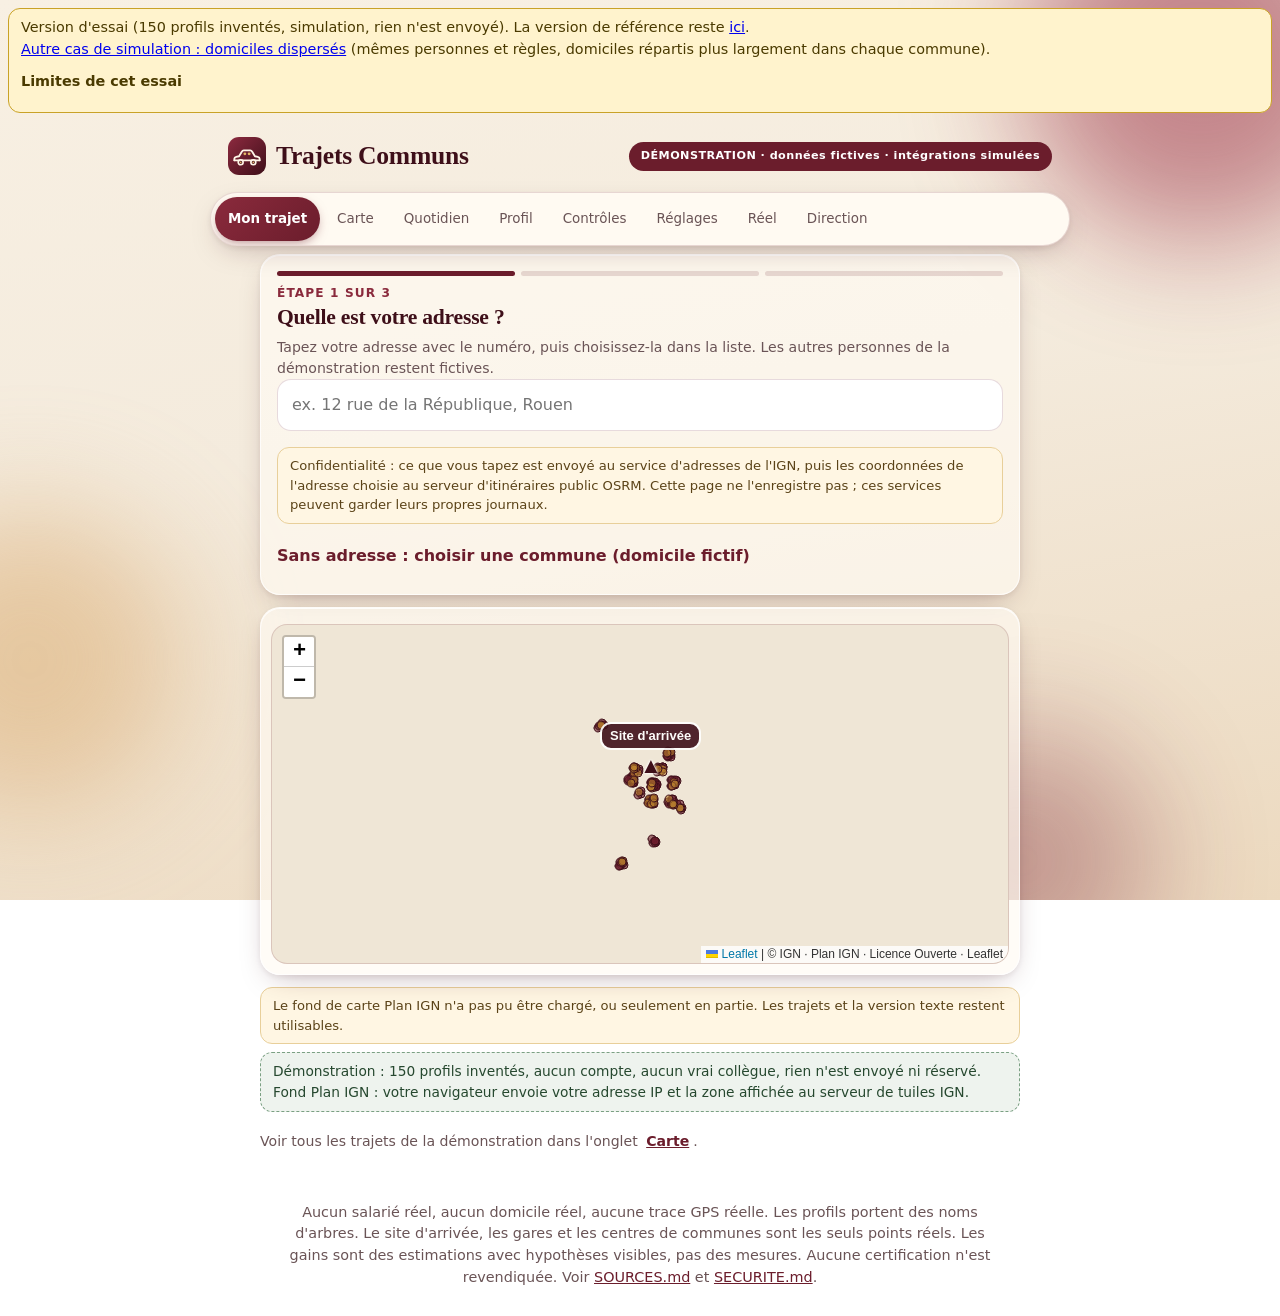
==== commit 23c0b039: "Update footer links to use relative paths" ====
--- a/essai-150/index.html
+++ b/essai-150/index.html
@@ -55,7 +55,7 @@
 </main>
 <section id="resume150" aria-label="Bilan des journées simulées"></section>
 <footer class="pied">
-  <p>Aucun salarié réel, aucun domicile réel, aucune trace GPS réelle. Les profils portent des noms d'arbres. Le site d'arrivée, les gares et les centres de communes sont les seuls points réels. Les gains sont des estimations avec hypothèses visibles, pas des mesures. Aucune certification n'est revendiquée. Voir <a href="SOURCES.md">SOURCES.md</a> et <a href="SECURITE.md">SECURITE.md</a>.</p>
+  <p>Aucun salarié réel, aucun domicile réel, aucune trace GPS réelle. Les profils portent des noms d'arbres. Le site d'arrivée, les gares et les centres de communes sont les seuls points réels. Les gains sont des estimations avec hypothèses visibles, pas des mesures. Aucune certification n'est revendiquée. Voir <a href="../SOURCES.md">SOURCES.md</a> et <a href="../SECURITE.md">SECURITE.md</a>.</p>
 </footer>
 <script src="../data.js"></script>
 <script src="params150.js"></script>
